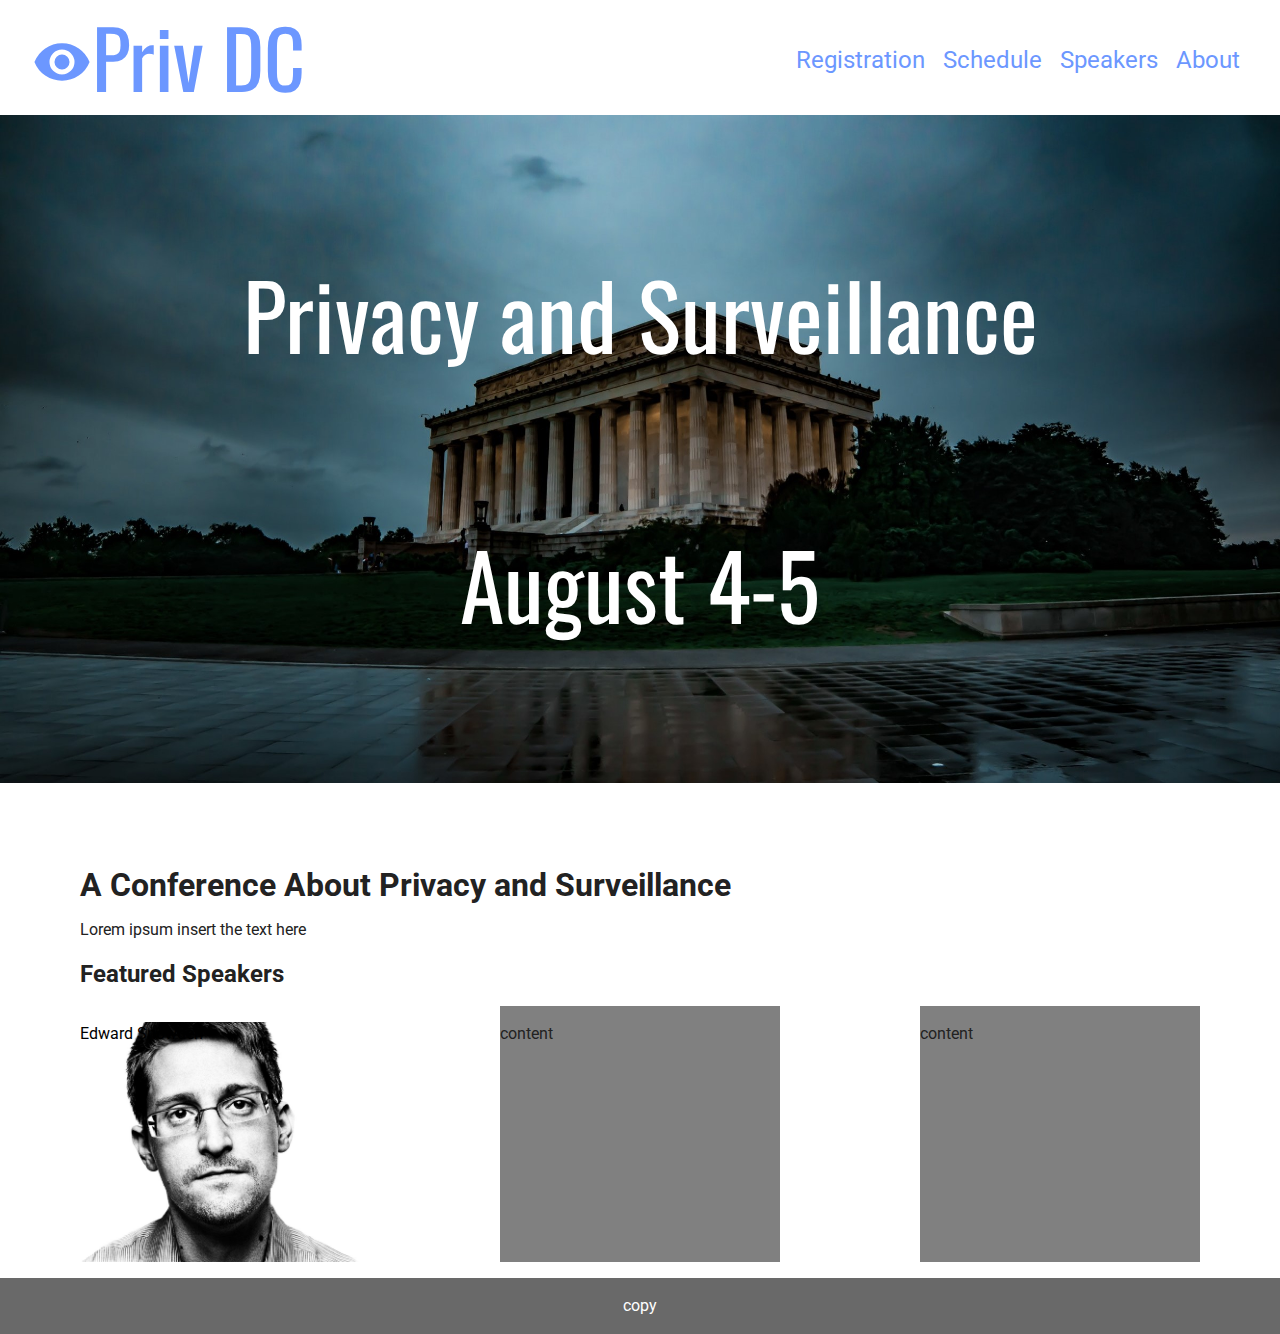
==== index.html @ 66b0bdaf "Push all current files" ====
<!DOCTYPE html>
<html>
<head>

	<meta charset="utf-8">
	<meta http-equiv="X-UA-Compatible" content="IE=edge">
	<title>Priv DC 2018</title>
	<meta name="description" content="">

	<!-- Enable responsive layouts; tell browsers not to shrink pages to fit small screens -->
	<meta name="viewport" content="width=device-width, initial-scale=1">

	<!-- Load styles -->
	<!-- For production, combine all of the stylesheets -->
	<link rel="stylesheet" href="css/sitewide.css">

	<!-- pull in webfonts -->
	<link href="https://fonts.googleapis.com/css?family=Oswald|Roboto|Material+Icons" rel="stylesheet">

</head>
<body>

	<!-- Page content goes inside the container -->
	<!-- In general, you should have only one container per page. -->
	<div class="container">

        <nav class="nav">
            <a class="title" href="index.html"><i class="material-icons md-size">visibility</i>Priv DC</a>
            <div class="navpart2">
            	<a href="registration.html">Registration</a>
            	<a href="schedule.html">Schedule</a>
            	<a href="speakers.html">Speakers</a>
            	<a href="about.html">About</a>
            </div>
        </nav>

        <div class="intropic">
            <p>Privacy and Surveillance</p>
            <p> August 4-5</p>
        </div>

				<div class="content">
                    <h1>A Conference About Privacy and Surveillance</h1>
                    <p>Lorem ipsum insert the text here</p>
                    <h2>Featured Speakers</h2>
					<div class="boxes">
                        <a href="/speakers/snowden.html">
						  <div class="box1">
							<p class="boxlink">Edward Snowden</p>
						  </div>
                        </a>
						<div class="box2">
							<p>content</p>
						</div>
						<div class="box3">
							<p>content</p>
						</div>
					</div>
				</div>
        <div class="footer">
             <p>copy</p>
        </div>

	</div><!-- end container -->

</body>
</html>
---- css/sitewide.css ----
/* ------------------------------------------------------------ */
/* imports and utilities */

/* 3rd-party CSS files */
@import 'vendor/h5bp-head.css';
@import 'vendor/normalize.css';
@import 'vendor/h5bp-tail.css';

/* use a more intuitive box sizing model (http://is.gd/wNVjAo) */
* { -moz-box-sizing: border-box; -webkit-box-sizing: border-box; box-sizing: border-box; }

/* Scale down images and embedded videos so they don't overflow their parents */
img, object { max-width: 100%; }

/*	Development/layout aid. Remove the comments
	on this rule in order to draw boxes around DIVs
	and other elements used for layout. */
/*
div, main, article, section, aside, hgroup, header, footer, address, nav {
	border: 1px solid rgba(255,0,0,0.15) !important;
	background: rgba(255,0,0,0.05) !important;
}
*/


/* ------------------------------------------------------------ */
/* start project-specifc styles below this line */

body {
	font-family: "Roboto", "Helvetica Neue", Helvetica, Arial, sans-serif;
	font-size: 16px;
	line-height: 1.5em;
	color: #222;
}

/*	Generally, you will only want one container element in
	the document, wrapping around the main content area.
	If you have more than one container, you are probably doing
	something wrong.
*/
.container {
	margin-top: 1em;
	margin-right: auto;
	margin-left: auto;
}

.nav {
    width: 100%;
    background-color: white;
		padding-left: 2em;
		padding-right: 2em;
		color: #6C97FF;
		padding-top: 1em;
		padding-bottom: 1em;
}

.navpart2 {
    text-align: right;
    font-size: 1.5em;
    display: inline-block;
    width: 50%;
    top: -1em;
    position: relative;
}

.navpart2 a {
	margin-left: 0.5em;
}

.material-icons.md-size { font-size: 60px; }

.title {
    font-size: 5em;
    font-family: "Oswald";
    width: 49%;
    display: inline-block;
}

.intropic {
    background-color: grey;
    background-image: url(../img/background4.jpg);
    background-size: cover;
    display: grid;
    text-align: center;
    color: white;
    font-size: 10vh;
    line-height: 10vh;
    padding-bottom: 5vw;
    padding-top: 5vw;
    font-family: "Oswald";
    margin-bottom: 1em;
}

.content {
	padding-left: 5em;
	padding-right: 5em;
}

.boxes {
	display: grid;
	grid-template-columns: 1fr .5fr 1fr .5fr 1fr;
}

.box1 {
	background-color: grey;
	grid-column: 1/2;
	min-height: 15em;
    background-image: url(../img/snowden.jpg);
    background-size: cover;
    background-position: center;
}

.box2 {
	background-color: grey;
	grid-column: 3/4;
}

.box3 {
	background-color: grey;
	grid-column: 5/6;
}

.footer {
    background-color: dimgrey;
    margin-bottom: -1em;
    margin-top: 1em;
    color: white;
    text-align: center;
    display: grid;
}
.title:hover {
	color: #FF8345;
}

a:hover {
  color: #FF8345;
}

a {
	color: #6C97FF;
	text-decoration: none;
}

a:visited {
	color: #6C97FF;
}

.boxlink {
    color: black;
}
.roster{
    display: grid;
    grid-template-columns: repeat(auto-fit, minmax(300px,1fr));
    justify-items: center;
}
.speakers {
    border-radius: 50%;
    max-height: 250px;
    text-align: center;
}
.speakername{
    text-align: center;
}

.speaker-big{
    border-radius: 50%;
    max-height: 500px;
}

@media (max-width: 800px){
    .title {
        display:inline;
    }
    .navpart2 {
        position:static;
        width: 100%;
        text-align: center;
    }   
    .intropic {
        background-position: center;
    }
    .boxes{
        display: block;
    }
}
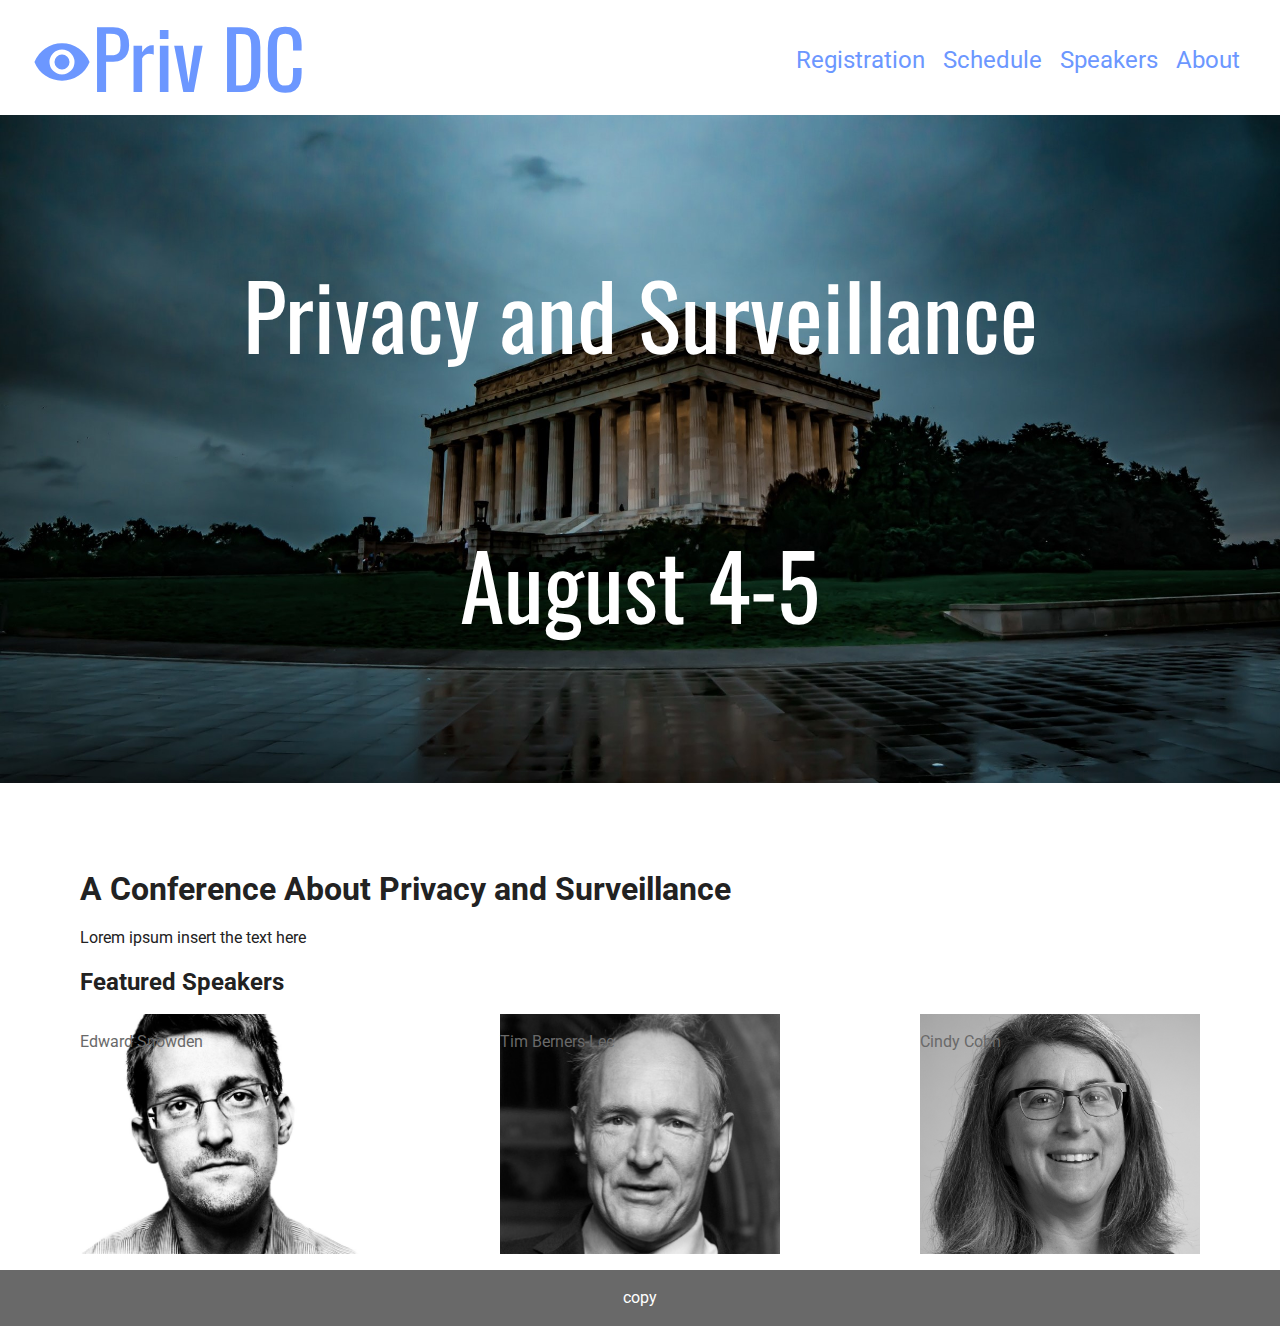
==== commit d6b8e609: "Fixes to mobile version" ====
--- a/index.html
+++ b/index.html
@@ -40,21 +40,19 @@
         </div>
 
 				<div class="content">
-                    <h1>A Conference About Privacy and Surveillance</h1>
-                    <p>Lorem ipsum insert the text here</p>
-                    <h2>Featured Speakers</h2>
+        	<h1 class="header">A Conference About Privacy and Surveillance</h1>
+        	<p>Lorem ipsum insert the text here</p>
+          <h2>Featured Speakers</h2>
 					<div class="boxes">
-                        <a href="/speakers/snowden.html">
-						  <div class="box1">
-							<p class="boxlink">Edward Snowden</p>
-						  </div>
-                        </a>
-						<div class="box2">
-							<p>content</p>
-						</div>
-						<div class="box3">
-							<p>content</p>
-						</div>
+              <a class="box1" href="speakers/snowden.html">
+									<p class="boxlink">Edward Snowden</p>
+              </a>
+						<a class="box2" href="speakers/berners-lee.html">
+								<p class="boxlink">Tim Berners-Lee</p>
+						</a>
+						<a class="box3" href="speaker/speaker.html">
+								<p class="boxlink">Cindy Cohn</p>
+						</a>
 					</div>
 				</div>
         <div class="footer">
--- a/css/sitewide.css
+++ b/css/sitewide.css
@@ -96,6 +96,10 @@
 	padding-right: 5em;
 }
 
+.header {
+	line-height: 1em;
+}
+
 .boxes {
 	display: grid;
 	grid-template-columns: 1fr .5fr 1fr .5fr 1fr;
@@ -105,19 +109,27 @@
 	background-color: grey;
 	grid-column: 1/2;
 	min-height: 15em;
-    background-image: url(../img/snowden.jpg);
-    background-size: cover;
-    background-position: center;
+  background-image: url(../img/snowden.jpg);
+  background-size: cover;
+  background-position: center;
 }
 
 .box2 {
 	background-color: grey;
 	grid-column: 3/4;
+	min-height: 15em;
+	background-image: url(../img/speakers/berners-lee.jpg);
+	background-size: cover;
+	background-position: center;
 }
 
 .box3 {
 	background-color: grey;
 	grid-column: 5/6;
+	min-height: 15em;
+	background-image: url(../img/speakers/cohn.jpg);
+	background-size: cover;
+	background-position: center;
 }
 
 .footer {
@@ -146,7 +158,7 @@
 }
 
 .boxlink {
-    color: black;
+    color: dimgrey;
 }
 .roster{
     display: grid;
@@ -168,18 +180,34 @@
 }
 
 @media (max-width: 800px){
+		.nav {
+			text-align: center;
+		}
     .title {
-        display:inline;
+				font-size: 4em;
+				margin-left: auto;
+				margin-right: auto;
+				width: 232px;
     }
     .navpart2 {
         position:static;
         width: 100%;
         text-align: center;
-    }   
+    }
     .intropic {
         background-position: center;
+				font-size: 8vh;
     }
     .boxes{
         display: block;
     }
-}+		.box1{
+			display: block;
+		}
+		.box2{
+			display: block;
+		}
+		.box3{
+			display: block;
+		}
+}
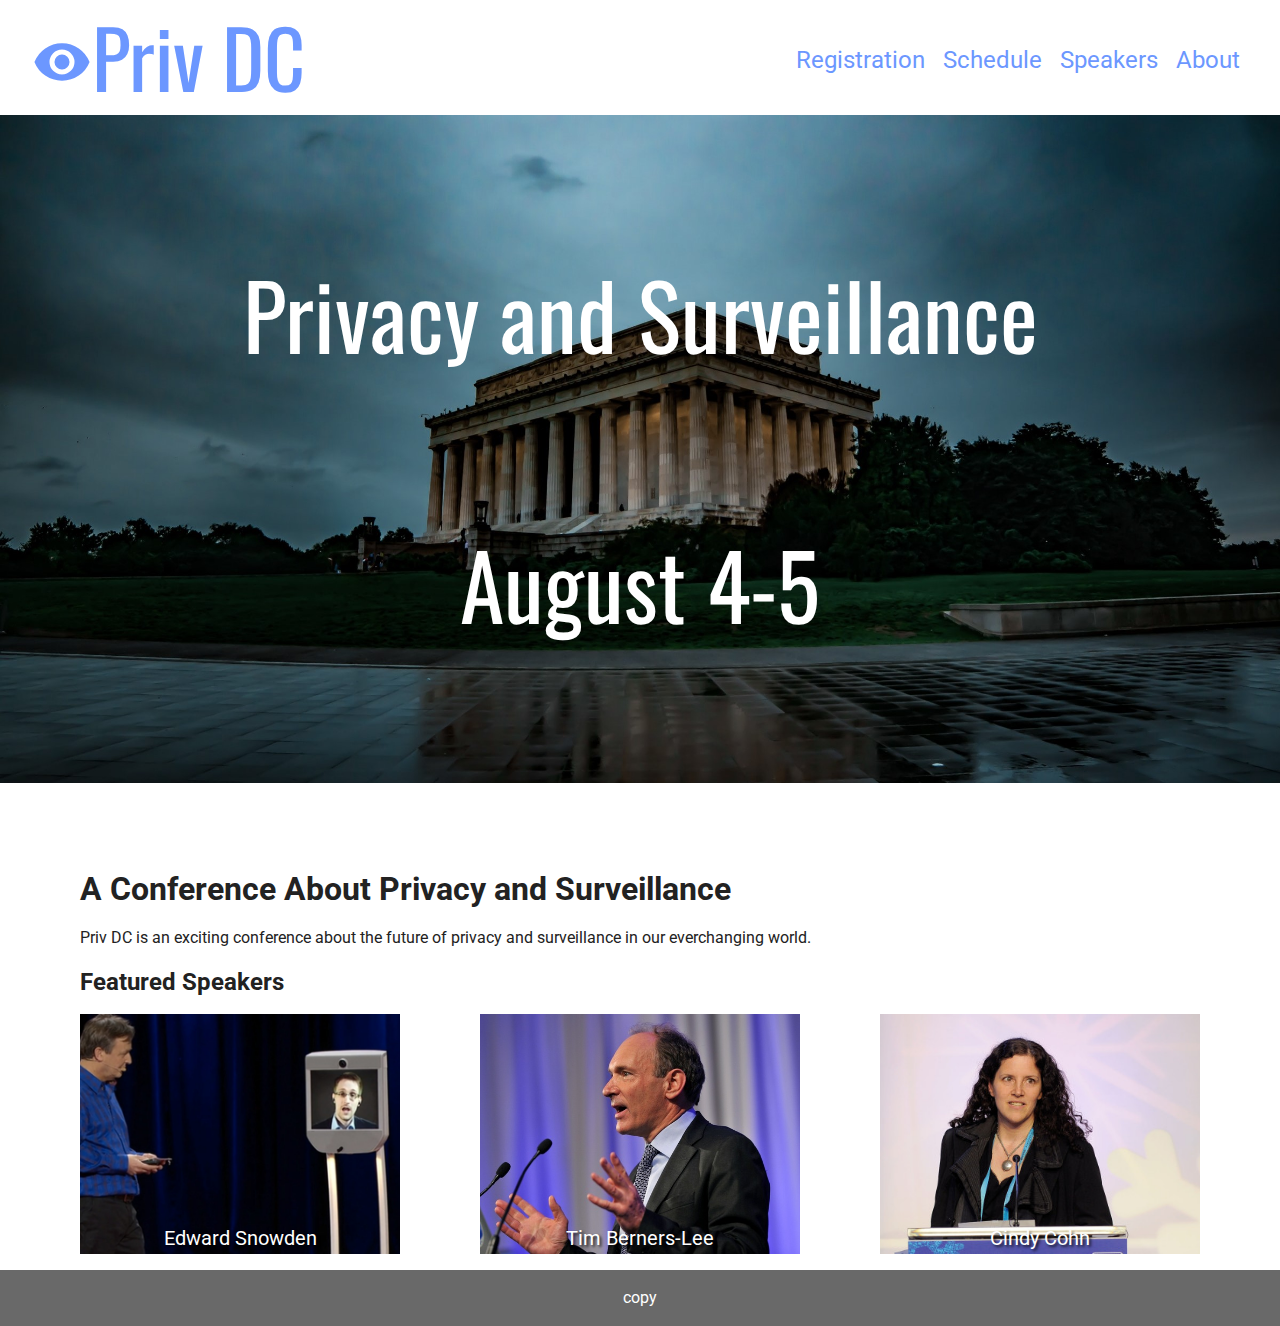
==== commit 9e86dbec: "Changed front page images, added to registration, fixes" ====
--- a/index.html
+++ b/index.html
@@ -41,7 +41,7 @@
 
 				<div class="content">
         	<h1 class="header">A Conference About Privacy and Surveillance</h1>
-        	<p>Lorem ipsum insert the text here</p>
+        	<p>Priv DC is an exciting conference about the future of privacy and surveillance in our everchanging world.</p>
           <h2>Featured Speakers</h2>
 					<div class="boxes">
               <a class="box1" href="speakers/snowden.html">
--- a/css/sitewide.css
+++ b/css/sitewide.css
@@ -102,13 +102,13 @@
 
 .boxes {
 	display: grid;
-	grid-template-columns: 1fr .5fr 1fr .5fr 1fr;
+	grid-template-columns: 1fr .25fr 1fr .25fr 1fr;
 }
 
 .box1 {
 	background-color: grey;
 	grid-column: 1/2;
-	min-height: 15em;
+	height: 15rem;
   background-image: url(../img/snowden.jpg);
   background-size: cover;
   background-position: center;
@@ -117,8 +117,8 @@
 .box2 {
 	background-color: grey;
 	grid-column: 3/4;
-	min-height: 15em;
-	background-image: url(../img/speakers/berners-lee.jpg);
+	height: 15rem;
+	background-image: url(../img/berners-lee.jpg);
 	background-size: cover;
 	background-position: center;
 }
@@ -126,10 +126,18 @@
 .box3 {
 	background-color: grey;
 	grid-column: 5/6;
-	min-height: 15em;
-	background-image: url(../img/speakers/cohn.jpg);
+	height: 15rem;
+	background-image: url(../img/poitras.jpg);
 	background-size: cover;
 	background-position: center;
+}
+
+.boxlink {
+    color: white;
+		text-align: center;
+		padding-top: 12rem;
+		text-shadow: 2px 2px 3px rgba(0,0,0,0.8);
+		font-size: 1.25em;
 }
 
 .footer {
@@ -157,14 +165,12 @@
 	color: #6C97FF;
 }
 
-.boxlink {
-    color: dimgrey;
-}
 .roster{
     display: grid;
     grid-template-columns: repeat(auto-fit, minmax(300px,1fr));
     justify-items: center;
 }
+
 .speakers {
     border-radius: 50%;
     max-height: 250px;
@@ -179,35 +185,72 @@
     max-height: 500px;
 }
 
+.registration {
+	display: grid;
+	grid-template-columns: 1fr .25fr 1fr;
+}
+
+.column1 {
+	grid-column: 1/2;
+}
+
+.column2 {
+	grid-column: 3/4;
+}
+
+button {
+	margin-bottom: 1em;
+}
+
 @media (max-width: 800px){
 		.nav {
 			text-align: center;
 		}
+
     .title {
 				font-size: 4em;
 				margin-left: auto;
 				margin-right: auto;
 				width: 232px;
     }
+
     .navpart2 {
         position:static;
         width: 100%;
         text-align: center;
     }
+
     .intropic {
         background-position: center;
 				font-size: 8vh;
     }
+
+		.content {
+			padding-left: 3em;
+			padding-right: 3em;
+		}
+
     .boxes{
         display: block;
     }
+
 		.box1{
 			display: block;
 		}
+
 		.box2{
 			display: block;
 		}
+
 		.box3{
 			display: block;
 		}
-}
+
+		.roster{
+			margin-left: -3em;
+			margin-right: -3em;
+		}
+		.registration {
+			display: block;
+		}
+}
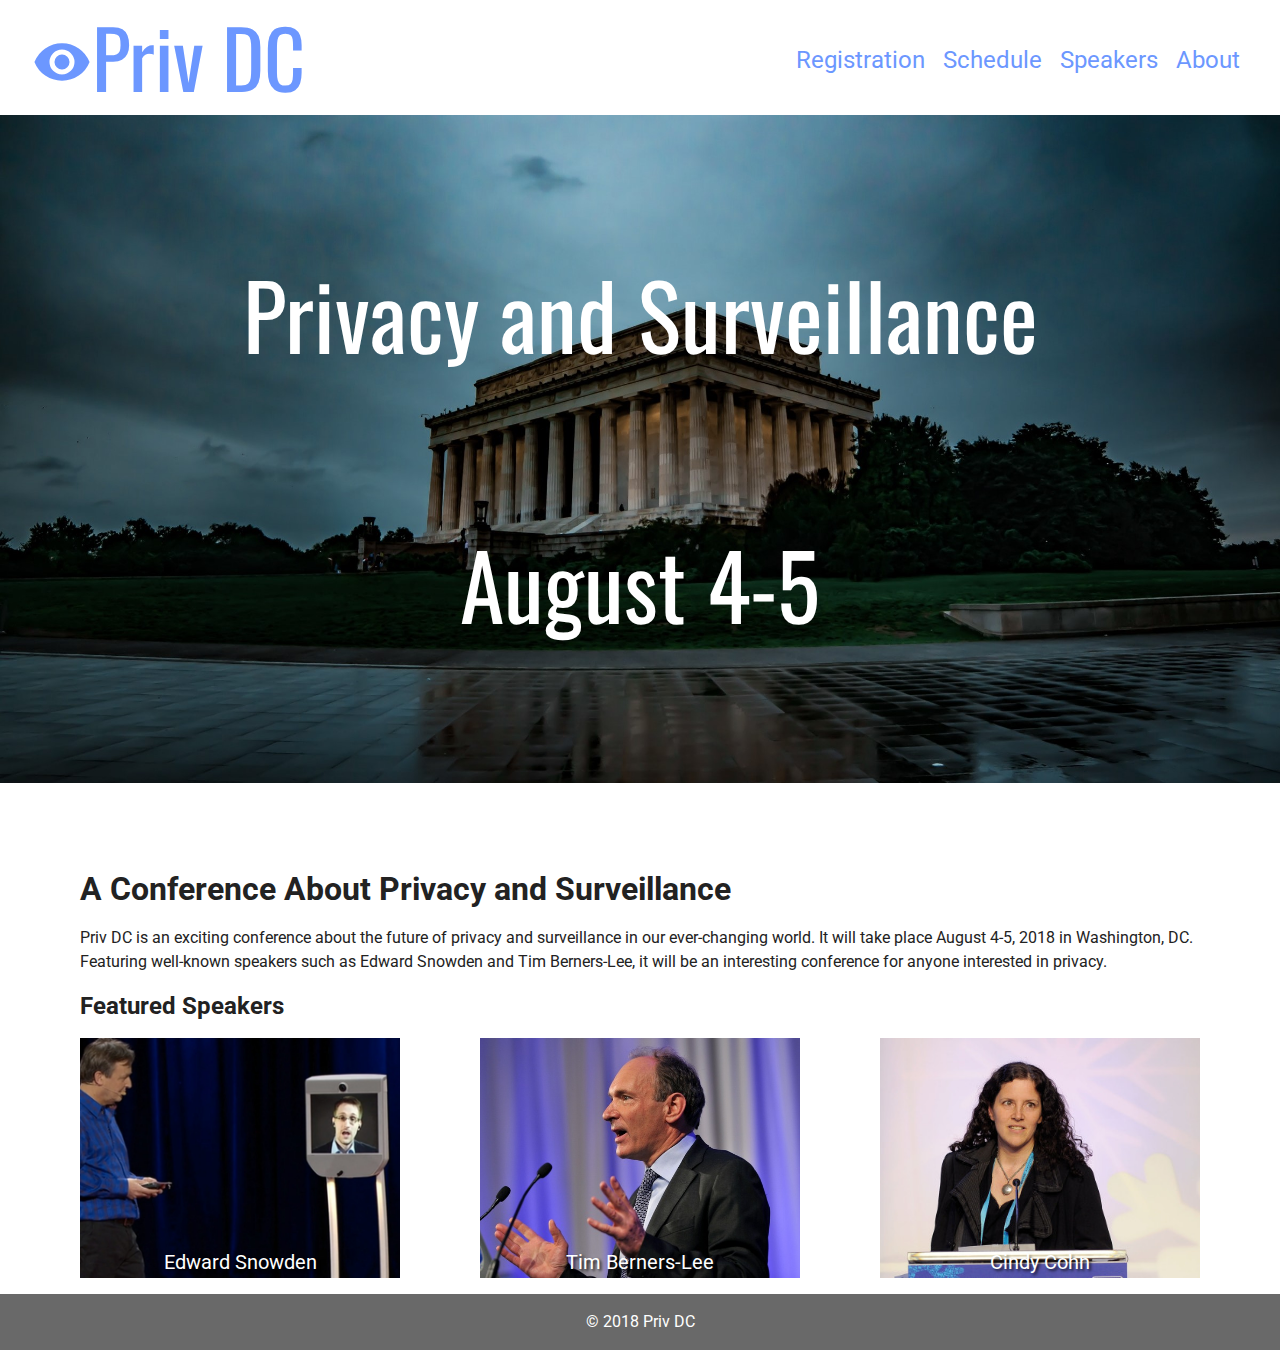
==== commit 7a474604: "Registration fixed, footer added, intro text enchanced" ====
--- a/index.html
+++ b/index.html
@@ -36,12 +36,12 @@
 
         <div class="intropic">
             <p>Privacy and Surveillance</p>
-            <p> August 4-5</p>
+            <p>August 4-5</p>
         </div>
 
 				<div class="content">
         	<h1 class="header">A Conference About Privacy and Surveillance</h1>
-        	<p>Priv DC is an exciting conference about the future of privacy and surveillance in our everchanging world.</p>
+        	<p>Priv DC is an exciting conference about the future of privacy and surveillance in our ever-changing world. It will take place August 4-5, 2018 in Washington, DC. Featuring well-known speakers such as Edward Snowden and Tim Berners-Lee, it will be an interesting conference for anyone interested in privacy.</p>
           <h2>Featured Speakers</h2>
 					<div class="boxes">
               <a class="box1" href="speakers/snowden.html">
@@ -56,7 +56,7 @@
 					</div>
 				</div>
         <div class="footer">
-             <p>copy</p>
+             <p>© 2018 Priv DC</p>
         </div>
 
 	</div><!-- end container -->
--- a/css/sitewide.css
+++ b/css/sitewide.css
@@ -184,10 +184,23 @@
     border-radius: 50%;
     max-height: 500px;
 }
-
+.regpic {
+    background-color: grey;
+    background-image: url(../img/venue.jpg);
+    background-size: cover;
+    display: grid;
+    text-align: center;
+    color: white;
+    font-size: 5vh;
+    line-height: 5vh;
+    padding-bottom: 7vw;
+    padding-top: 7vw;
+    font-family: "Oswald";
+    margin-bottom: 1em;
+}
 .registration {
 	display: grid;
-	grid-template-columns: 1fr .25fr 1fr;
+	grid-template-columns: 1fr .5fr 1fr .5fr 1fr;
 }
 
 .column1 {
@@ -198,8 +211,8 @@
 	grid-column: 3/4;
 }
 
-button {
-	margin-bottom: 1em;
+.column3 {
+	grid-column: 5/6;
 }
 
 @media (max-width: 800px){
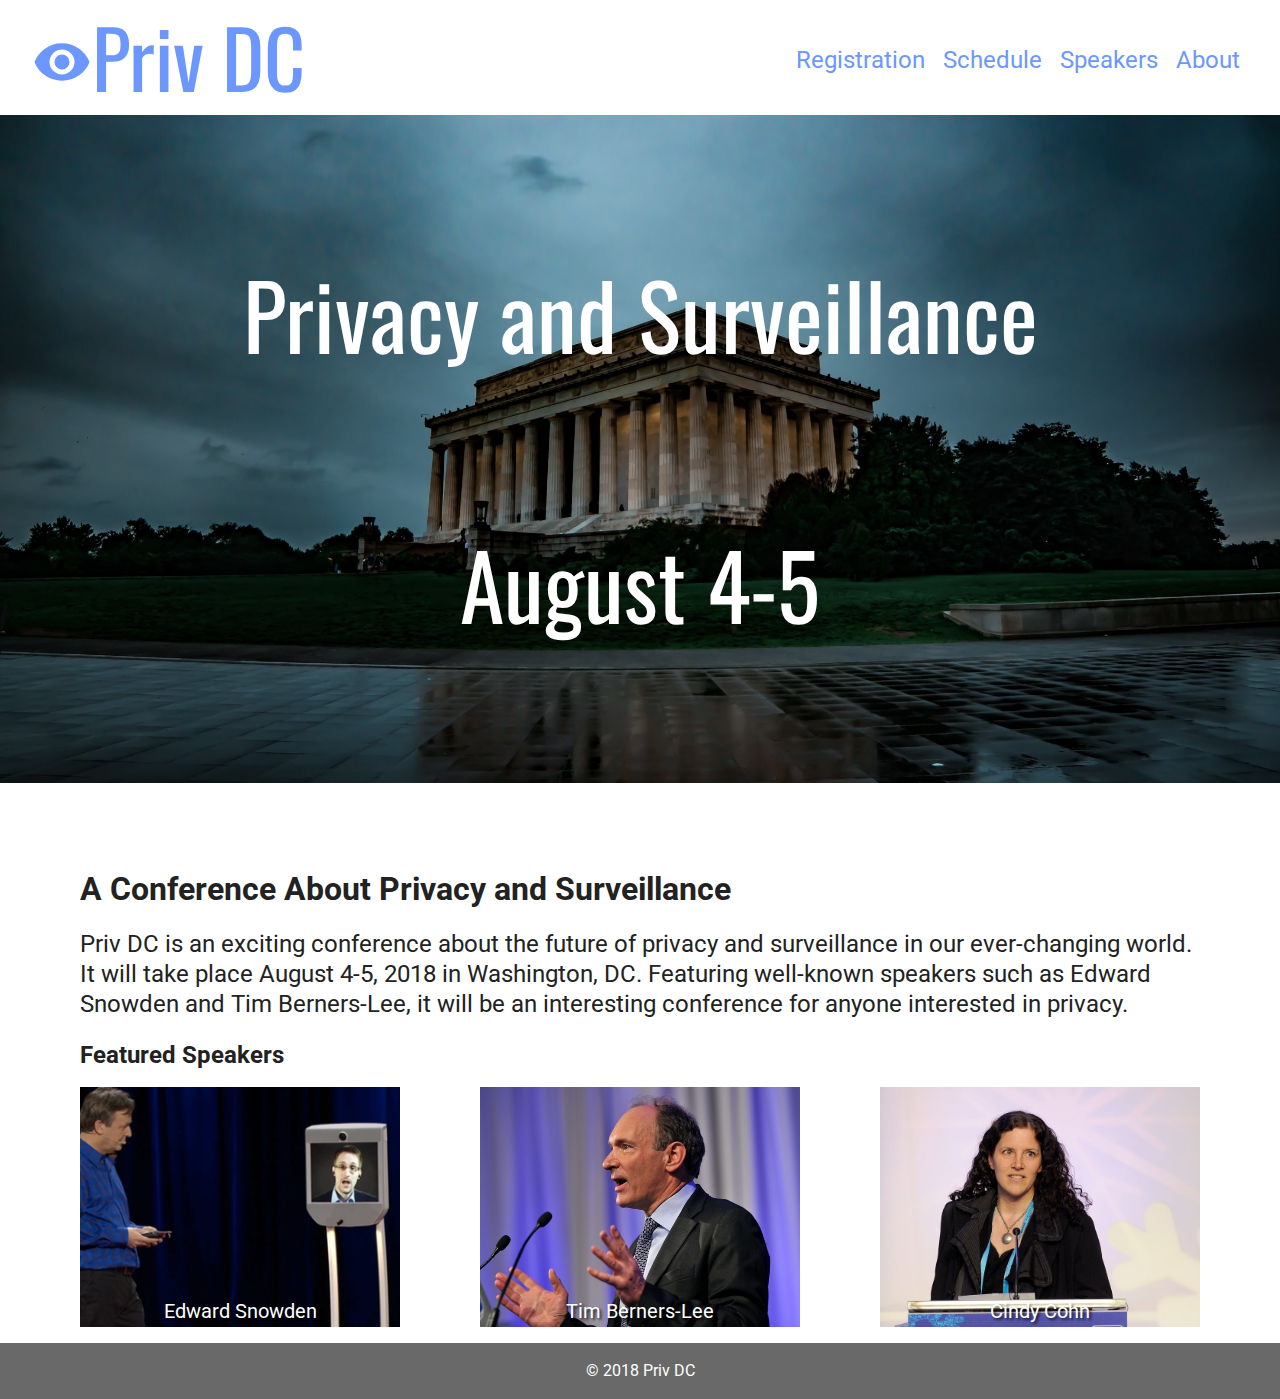
==== commit ab1d0e63: "Added images, added about, changed font sizes" ====
--- a/index.html
+++ b/index.html
@@ -41,7 +41,7 @@
 
 				<div class="content">
         	<h1 class="header">A Conference About Privacy and Surveillance</h1>
-        	<p>Priv DC is an exciting conference about the future of privacy and surveillance in our ever-changing world. It will take place August 4-5, 2018 in Washington, DC. Featuring well-known speakers such as Edward Snowden and Tim Berners-Lee, it will be an interesting conference for anyone interested in privacy.</p>
+        	<p class="brief">Priv DC is an exciting conference about the future of privacy and surveillance in our ever-changing world. It will take place August 4-5, 2018 in Washington, DC. Featuring well-known speakers such as Edward Snowden and Tim Berners-Lee, it will be an interesting conference for anyone interested in privacy.</p>
           <h2>Featured Speakers</h2>
 					<div class="boxes">
               <a class="box1" href="speakers/snowden.html">
--- a/css/sitewide.css
+++ b/css/sitewide.css
@@ -78,7 +78,7 @@
 
 .intropic {
     background-color: grey;
-    background-image: url(../img/background4.jpg);
+    background-image: url(../img/background.jpg);
     background-size: cover;
     display: grid;
     text-align: center;
@@ -98,6 +98,12 @@
 
 .header {
 	line-height: 1em;
+    font
+}
+
+.brief {
+    font-size: 1.5em;
+    line-height: 1.25em;
 }
 
 .boxes {
@@ -180,13 +186,33 @@
     text-align: center;
 }
 
+.speakerbio {
+    display: grid;
+    grid-template-columns: 1fr 1fr;
+    text-align: center;
+}
+
+.name {
+    text-align: center;
+    font-size: 7vh;
+    line-height: 1em;
+    margin-top: 15vw;
+}
+
+.bigdata{
+    text-align: center;
+}
+
 .speaker-big{
     border-radius: 50%;
     max-height: 500px;
+    display: block;
+    margin-left: auto;
+    margin-right: auto;
 }
 .regpic {
     background-color: grey;
-    background-image: url(../img/venue.jpg);
+    background-image: url(../img/register.jpg);
     background-size: cover;
     display: grid;
     text-align: center;
@@ -213,6 +239,41 @@
 
 .column3 {
 	grid-column: 5/6;
+}
+
+.schedulepic {
+    background-color: grey;
+    background-image: url(../img/schedule.jpg);
+    background-size: cover;
+    display: grid;
+    text-align: center;
+    color: white;
+    font-size: 5vh;
+    line-height: 5vh;
+    padding-bottom: 7vw;
+    padding-top: 7vw;
+    font-family: "Oswald";
+    margin-bottom: 1em;
+}
+
+.aboutpic {
+    background-color: grey;
+    background-image: url(../img/about.jpg);
+    background-size: cover;
+    display: grid;
+    text-align: center;
+    color: white;
+    font-size: 5vh;
+    line-height: 5vh;
+    padding-bottom: 7vw;
+    padding-top: 7vw;
+    font-family: "Oswald";
+    margin-bottom: 1em;
+}
+
+.abouttext{
+    font-size: 1.25em;
+    line-height: normal;
 }
 
 @media (max-width: 800px){
@@ -239,8 +300,8 @@
     }
 
 		.content {
-			padding-left: 3em;
-			padding-right: 3em;
+			padding-left: 5em;
+			padding-right: 5em;
 		}
 
     .boxes{
@@ -266,4 +327,12 @@
 		.registration {
 			display: block;
 		}
-}
+        
+        .speakerbio {
+            display: block;
+        }
+    
+    .name {
+        margin-top: 0em;
+    }
+}
